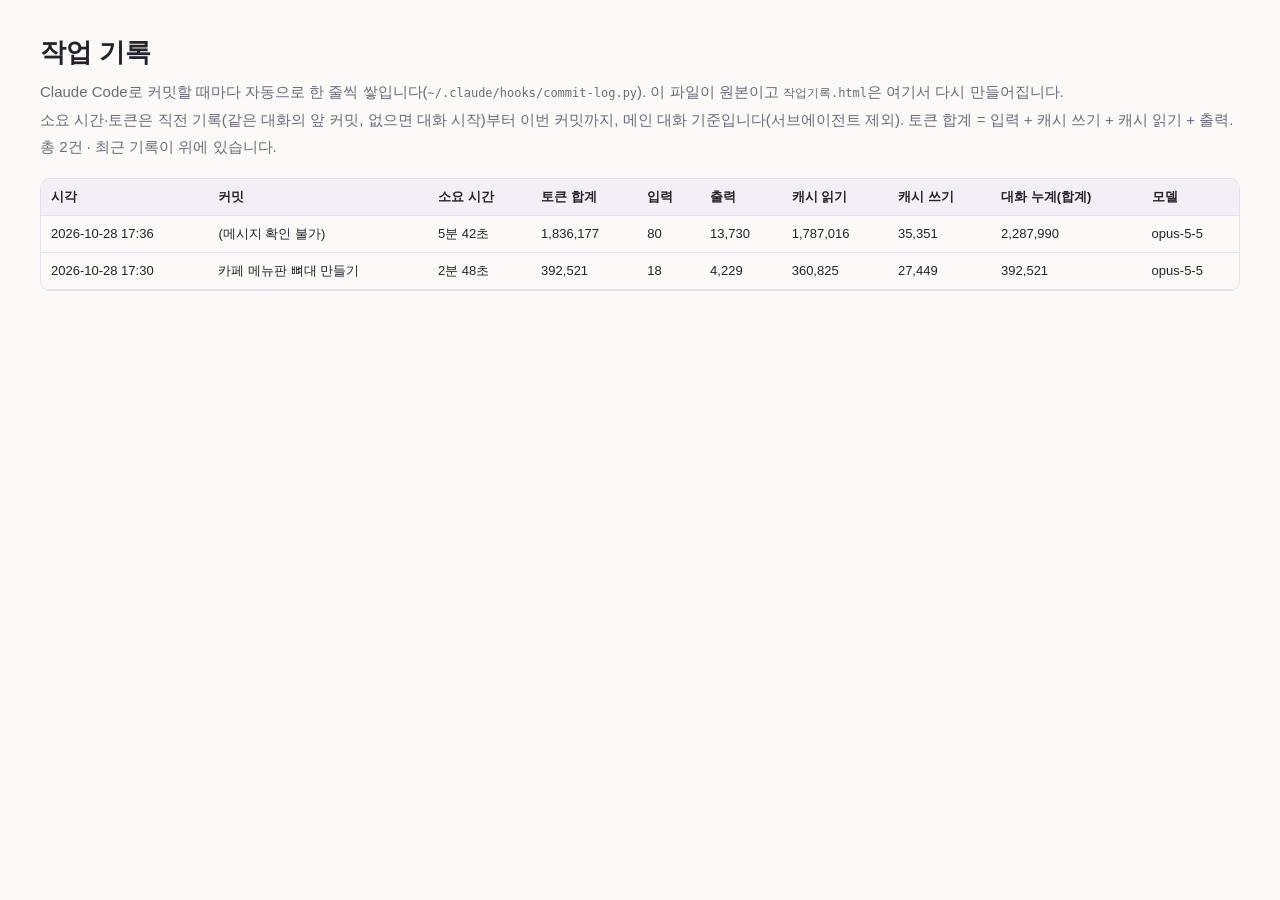
==== 작업기록.html @ b196924a "카페 메뉴판 뼈대 만들기 Co-Authored-By: Claude Opus 5.5 <noreply@anthropic.com>" ====
<!doctype html>
<html lang="ko"><head><meta charset="utf-8"><meta name="viewport" content="width=device-width,initial-scale=1"><title>작업 기록</title>
<style>
:root{--bg:#fbfaf8;--fg:#24222b;--muted:#6f6a7a;--line:#e6e2ec;--head:#f2eff6}
@media (prefers-color-scheme:dark){:root{--bg:#16151a;--fg:#ece9f2;--muted:#a39daf;--line:#2e2b36;--head:#211f27}}
body{margin:0;background:var(--bg);color:var(--fg);font:15px/1.55 -apple-system,"Apple SD Gothic Neo","Noto Sans KR",sans-serif}
main{max-width:1200px;margin:auto;padding:32px 16px}h1{margin:0 0 8px;font-size:26px}p{color:var(--muted);margin:4px 0}
.tw{overflow-x:auto;margin-top:20px;border:1px solid var(--line);border-radius:10px}table{border-collapse:collapse;width:100%;font-size:13px}
th,td{padding:8px 10px;border-bottom:1px solid var(--line);text-align:left;vertical-align:top}th{background:var(--head);white-space:nowrap}
td:nth-child(n+3){white-space:nowrap;font-variant-numeric:tabular-nums}code{font-size:12px}
</style></head><body><main><h1>작업 기록</h1><p>Claude Code로 커밋할 때마다 자동으로 한 줄씩 쌓입니다(<code>~/.claude/hooks/commit-log.py</code>). 이 파일이 원본이고 <code>작업기록.html</code>은 여기서 다시 만들어집니다.</p><p>소요 시간·토큰은 직전 기록(같은 대화의 앞 커밋, 없으면 대화 시작)부터 이번 커밋까지, 메인 대화 기준입니다(서브에이전트 제외). 토큰 합계 = 입력 + 캐시 쓰기 + 캐시 읽기 + 출력.</p>
<p>총 2건 · 최근 기록이 위에 있습니다.</p>
<div class="tw"><table><thead><tr><th>시각</th><th>커밋</th><th>소요 시간</th><th>토큰 합계</th><th>입력</th><th>출력</th><th>캐시 읽기</th><th>캐시 쓰기</th><th>대화 누계(합계)</th><th>모델</th></tr></thead><tbody><tr><td>2026-10-28 17:36</td><td>(메시지 확인 불가)</td><td>5분 42초</td><td>1,836,177</td><td>80</td><td>13,730</td><td>1,787,016</td><td>35,351</td><td>2,287,990</td><td>opus-5-5</td></tr><tr><td>2026-10-28 17:30</td><td>카페 메뉴판 뼈대 만들기</td><td>2분 48초</td><td>392,521</td><td>18</td><td>4,229</td><td>360,825</td><td>27,449</td><td>392,521</td><td>opus-5-5</td></tr></tbody></table></div></main></body></html>
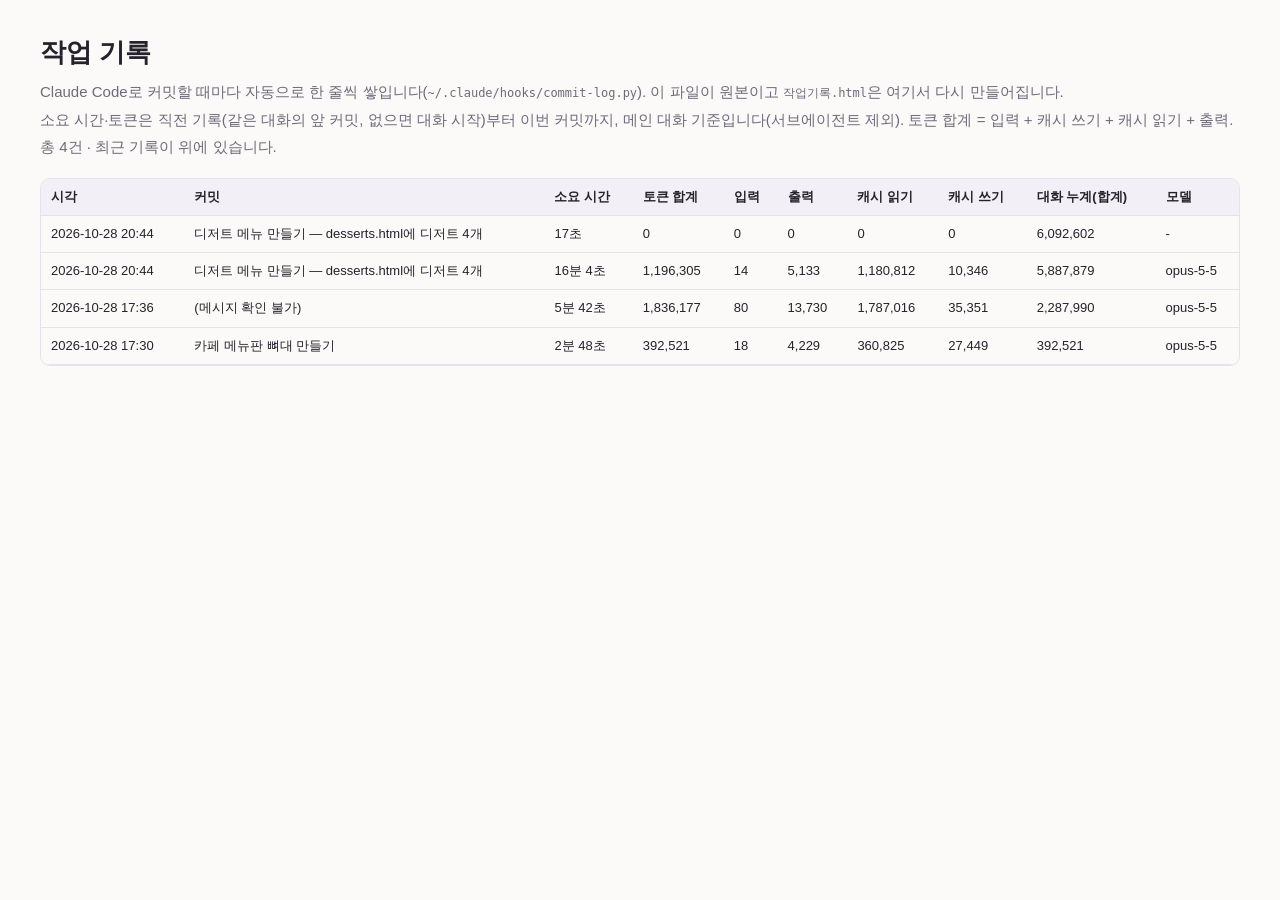
==== commit 32d112cb: "디저트 메뉴 만들기 — desserts.html에 디저트 4개 Co-Authored-By: Claude Opus 5.5 <noreply@anthropic.com>" ====
--- a/작업기록.html
+++ b/작업기록.html
@@ -9,5 +9,5 @@
 th,td{padding:8px 10px;border-bottom:1px solid var(--line);text-align:left;vertical-align:top}th{background:var(--head);white-space:nowrap}
 td:nth-child(n+3){white-space:nowrap;font-variant-numeric:tabular-nums}code{font-size:12px}
 </style></head><body><main><h1>작업 기록</h1><p>Claude Code로 커밋할 때마다 자동으로 한 줄씩 쌓입니다(<code>~/.claude/hooks/commit-log.py</code>). 이 파일이 원본이고 <code>작업기록.html</code>은 여기서 다시 만들어집니다.</p><p>소요 시간·토큰은 직전 기록(같은 대화의 앞 커밋, 없으면 대화 시작)부터 이번 커밋까지, 메인 대화 기준입니다(서브에이전트 제외). 토큰 합계 = 입력 + 캐시 쓰기 + 캐시 읽기 + 출력.</p>
-<p>총 2건 · 최근 기록이 위에 있습니다.</p>
-<div class="tw"><table><thead><tr><th>시각</th><th>커밋</th><th>소요 시간</th><th>토큰 합계</th><th>입력</th><th>출력</th><th>캐시 읽기</th><th>캐시 쓰기</th><th>대화 누계(합계)</th><th>모델</th></tr></thead><tbody><tr><td>2026-10-28 17:36</td><td>(메시지 확인 불가)</td><td>5분 42초</td><td>1,836,177</td><td>80</td><td>13,730</td><td>1,787,016</td><td>35,351</td><td>2,287,990</td><td>opus-5-5</td></tr><tr><td>2026-10-28 17:30</td><td>카페 메뉴판 뼈대 만들기</td><td>2분 48초</td><td>392,521</td><td>18</td><td>4,229</td><td>360,825</td><td>27,449</td><td>392,521</td><td>opus-5-5</td></tr></tbody></table></div></main></body></html>
+<p>총 4건 · 최근 기록이 위에 있습니다.</p>
+<div class="tw"><table><thead><tr><th>시각</th><th>커밋</th><th>소요 시간</th><th>토큰 합계</th><th>입력</th><th>출력</th><th>캐시 읽기</th><th>캐시 쓰기</th><th>대화 누계(합계)</th><th>모델</th></tr></thead><tbody><tr><td>2026-10-28 20:44</td><td>디저트 메뉴 만들기 — desserts.html에 디저트 4개</td><td>17초</td><td>0</td><td>0</td><td>0</td><td>0</td><td>0</td><td>6,092,602</td><td>-</td></tr><tr><td>2026-10-28 20:44</td><td>디저트 메뉴 만들기 — desserts.html에 디저트 4개</td><td>16분 4초</td><td>1,196,305</td><td>14</td><td>5,133</td><td>1,180,812</td><td>10,346</td><td>5,887,879</td><td>opus-5-5</td></tr><tr><td>2026-10-28 17:36</td><td>(메시지 확인 불가)</td><td>5분 42초</td><td>1,836,177</td><td>80</td><td>13,730</td><td>1,787,016</td><td>35,351</td><td>2,287,990</td><td>opus-5-5</td></tr><tr><td>2026-10-28 17:30</td><td>카페 메뉴판 뼈대 만들기</td><td>2분 48초</td><td>392,521</td><td>18</td><td>4,229</td><td>360,825</td><td>27,449</td><td>392,521</td><td>opus-5-5</td></tr></tbody></table></div></main></body></html>
